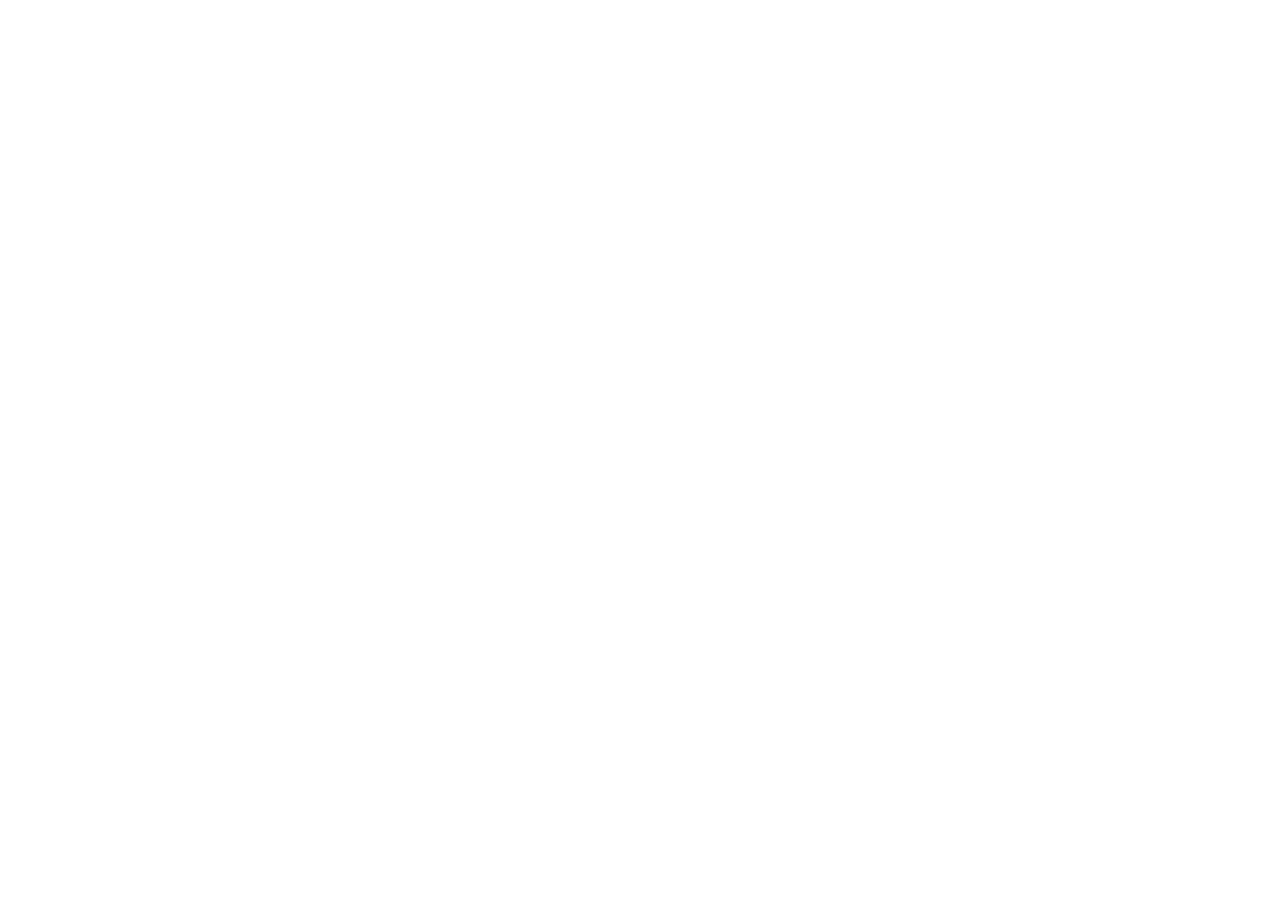
==== palestrantes/dia 1 - site/index.html @ 9892b75b "Atualização das páginas" ====
<!DOCTYPE html>
<html lang="pt-br">
<head>
    <meta charset="UTF-8">
    <meta name="viewport" content="width=device-width, initial-scale=1.0">
    <link rel="stylesheet" href="style.css">
    <link rel="shortcut icon" href="#" type="image/x-icon">
    <title>IFOS - Arduino Day</title>
</head>
<body>
    <header>

    </header>
    <footer>

    </footer>
</body>
</html>
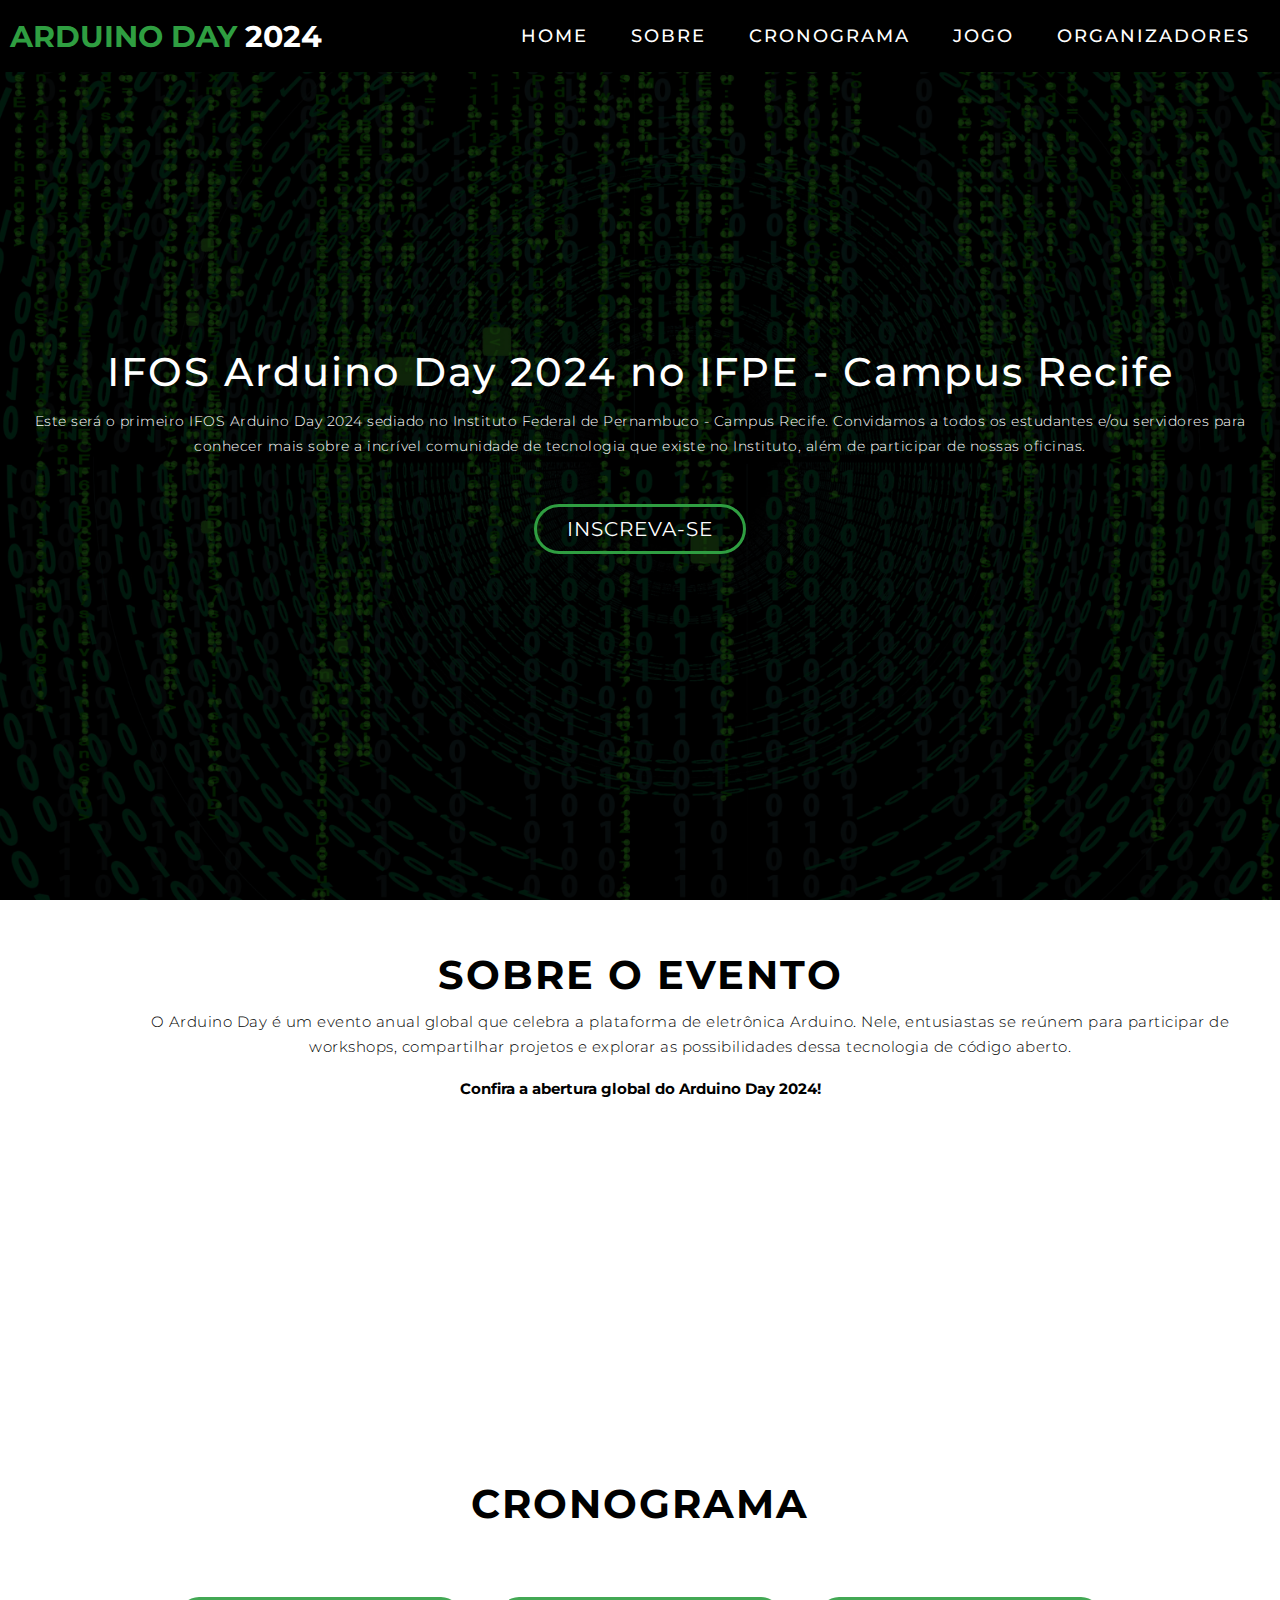
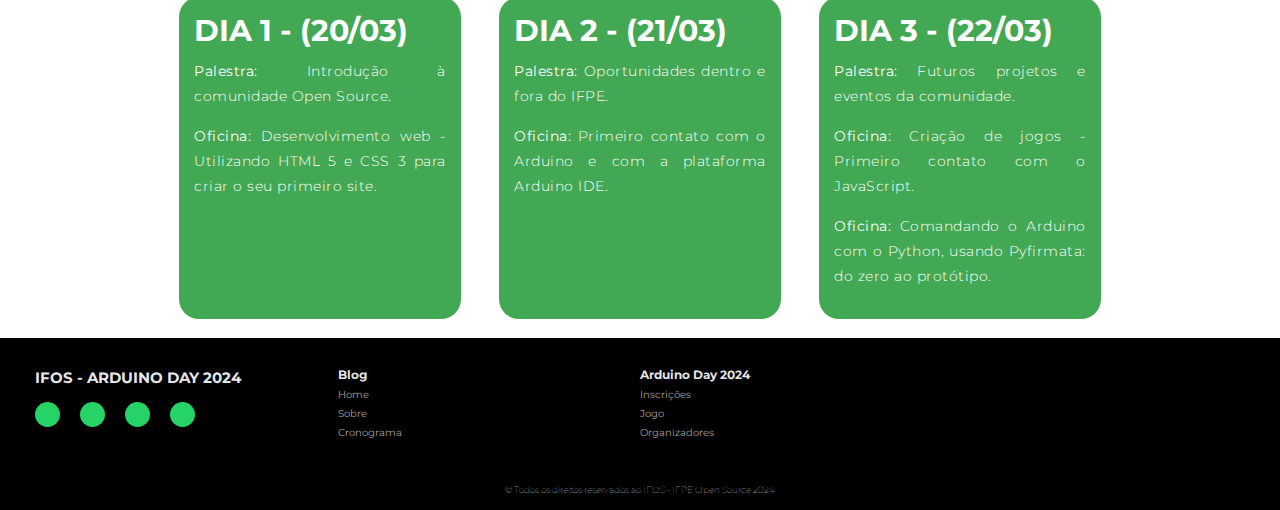
==== commit 3b290a95: "Finalizado" ====
--- a/palestrantes/dia 1 - site/index.html
+++ b/palestrantes/dia 1 - site/index.html
@@ -5,14 +5,110 @@
     <meta name="viewport" content="width=device-width, initial-scale=1.0">
     <link rel="stylesheet" href="style.css">
     <link rel="shortcut icon" href="#" type="image/x-icon">
+    <link rel="stylesheet" href="https://cdnjs.cloudflare.com/ajax/libs/font-awesome/6.4.2/css/all.min.css" integrity="sha512-z3gLpd7yknf1YoNbCzqRKc4qyor8gaKU1qmn+CShxbuBusANI9QpRohGBreCFkKxLhei6S9CQXFEbbKuqLg0DA==" crossorigin="anonymous" referrerpolicy="no-referrer"/>
     <title>IFOS - Arduino Day</title>
 </head>
 <body>
     <header>
+        <section id="header">
+            <div class="header container">
+              <div class="nav-bar">
+                <div class="brand">
+                  <a href="#home">
+                    <h1>Arduino Day <span>2024</span></h1>
+                  </a>
+                </div>
+                <div class="nav-list">
+                  <div class="hamburger">
+                    <div class="bar"></div>
+                  </div>
+                  <ul>
+                    <li><a href="#home" data-after="Home">Home</a></li>
+                    <li><a href="#about" data-after="About">Sobre</a></li>
+                    <li><a href="#cronograma" data-after="Cronograma">Cronograma</a></li>
+                    <li><a href="#" data-after="Game" target="_blank" rel="external">Jogo</a></li>
+                    <li><a href="organizadores/organizadores.html" data-after="Organizadores">Organizadores</a></li>
+                  </ul>
+                </div>
+              </div>
+            </div>
+          </section>
+    </header>
+    <section id="home">
+        <div class="home container">
+          <div class="text">
+            <h1>IFOS Arduino Day 2024 no IFPE - Campus Recife</h1><br>
+            <p>Este será o primeiro IFOS Arduino Day 2024 sediado no Instituto Federal de Pernambuco - Campus Recife. Convidamos a todos os estudantes e/ou servidores para conhecer mais sobre a incrível comunidade de tecnologia que existe no Instituto, além de participar de nossas oficinas.</p>
+            <div class="btn-container"><a href="https://www.even3.com.br/ifos-arduino-day-2024-do-ifpe-campus-recife-442954/" target="_blank" rel="external" type="button" class="btn">Inscreva-se</a></div>
+          </div>
+        </div>
+    </section>
+    <section id="about">
+        <div class="about-container">
+          <div class="about">
+            <h1 class="section-title">Sobre o evento</h1>
+            <div class="section-text">
+              <p>O Arduino Day é um evento anual global que celebra a plataforma de eletrônica Arduino. Nele, entusiastas se reúnem para participar de workshops, compartilhar projetos e explorar as possibilidades dessa tecnologia de código aberto.
+                <h2>Confira a abertura global do Arduino Day 2024!</h2><br>
+                <iframe width="560" height="315" src="https://www.youtube.com/embed/x_hJ4-JPsag?si=l4Gb4vFEp0PenpPS" title="YouTube video player" frameborder="0" allow="accelerometer; autoplay; clipboard-write; encrypted-media; gyroscope; picture-in-picture; web-share" allowfullscreen></iframe>
+            </div>
+          </div>
+        </div>
+      </section>
+    <section id="cronograma">
+        <div class="cronograma-container">
+          <div class="cronograma">
+            <h1 class="section-title">Cronograma</h1>
+          <div class="cronograma-bottom">
+            <div class="cronograma-item">
+              <h2>DIA 1 - (20/03)</h2>
+              <p><strong>Palestra:</strong> Introdução à comunidade Open Source.</p>
+              <p><strong>Oficina:</strong> Desenvolvimento web -  Utilizando HTML 5 e CSS 3 para criar o seu primeiro site.</p>
+            </div>
+            <div class="cronograma-item">
+              <h2>DIA 2 - (21/03)</h2>
+              <p><strong>Palestra:</strong> Oportunidades dentro e fora do IFPE.</p>
+              <p><strong>Oficina:</strong> Primeiro contato com o Arduino e com a plataforma Arduino IDE.</p>
+            </div>
+            <div class="cronograma-item">
+              <h2>DIA 3 - (22/03)</h2>
+              <p><strong>Palestra:</strong> Futuros projetos e eventos da comunidade.</p>
+              <p><strong>Oficina:</strong> Criação de jogos - Primeiro contato com o JavaScript.</p>
+              <p><strong>Oficina:</strong> Comandando o Arduino com o Python, usando Pyfirmata: do zero ao protótipo.</p>
+            </div>
+          </div>
+        </div>
+      </section>
+    <footer>
+        <div id="footer-content">
+            <div id="footer-contacts">
+                <h2>IFOS - ARDUINO DAY 2024</h2>
+                <div id="footer-social-media">
+                  <a href="https://www.instagram.com/ifpeopensource/" class="footer-link" id="instagram" target="_blank" rel="external"><i class="fa-brands fa-instagram"></i></a>
+                  <a href="https://www.linkedin.com/company/73069419/admin/feed/posts/" class="footer-link" id="linkedin" target="_blank" rel="external"><i class="fa-brands fa-linkedin"></i></a>
+                  <a href="https://github.com/ifpeopensource" class="footer-link" id="github" target="_blank" rel="external"><i class="fa-brands fa-github"></i></a>
+                  <a href="https://www.youtube.com/channel/UCohCITlP65oacWlymb_zDjA" class="footer-link" id="youtube" target="_blank" rel="external"><i class="fa-brands fa-youtube"></i></a> 
+                </div>
+            </div>
+            <ul class="footer-list">
+              <li><h3>Blog</h3>
+              <li><a href="#home" class="footer-link">Home</a>
+              <li><a href="#about" class="footer-link">Sobre</a>
+              <li><a href="#cronograma" class="footer-link">Cronograma</a>
+            </ul>
+            <ul class="footer-list">
+              <li><h3>Arduino Day 2024</h3>
+              <li><a href="https://www.even3.com.br/ifos-arduino-day-2024-do-ifpe-campus-recife-442954/" class="footer-link" target="_blank" rel="external">Inscrições</a>
+              <li><a href="#" class="footer-link" target="_blank" rel="external">Jogo</a>
+              <li><a href="organizadores/organizadores.html" class="footer-link">Organizadores</a>
+            </div>
+        </div>
+        <div id="footer-copyrighy">
+          &#169 Todos os direitos reservados ao IFOS - IFPE Open Source 2024
+        </div>
+      </footer>
+      <script src="#"></script>
+</body>
+</html>
 
-    </header>
-    <footer>
-
-    </footer>
-</body>
-</html>+ 
--- a/palestrantes/dia 1 - site/style.css
+++ b/palestrantes/dia 1 - site/style.css
@@ -0,0 +1,394 @@
+@import url('https://fonts.googleapis.com/css2?family=Montserrat:wght@300;400;500&display=swap');
+* {
+	padding: 0;
+	margin: 0;
+	box-sizing: border-box;
+}
+
+html {
+	font-size: 10px;
+	font-family: 'Montserrat', sans-serif;
+	scroll-behavior: smooth;
+}
+
+
+a {
+	text-decoration: none;
+}
+
+p {
+	color: white;
+	font-size: 1.4rem;
+	margin-bottom: 15px;
+	line-height: 2.5rem;
+	font-weight: 300;
+	letter-spacing: 0.05rem;
+    text-align: center;
+}
+
+.container {
+	min-height: 100vh;
+	width: 100%;
+	display: flex;
+	align-items: center;
+	justify-content: center;
+}
+
+.btn-container {
+	display: flex;
+	justify-content: center;
+	align-items: center;
+}
+
+.section-title {
+	font-size: 4rem;
+	color: black;
+	margin-bottom: 10px;
+	text-transform: uppercase;
+	letter-spacing: 0.2rem;
+	text-align: center;
+}
+
+.btn {
+	display: inline-block;
+	padding: 10px 30px;
+	color: white;
+	background-color: transparent;
+    border-radius: 30px;
+	border:solid #2F9E41;
+	font-size: 2rem;
+	text-transform: uppercase;
+	letter-spacing: 0.1rem;
+	margin-top: 30px;
+	transition: 0.3s ease;
+	transition-property: background-color, color;
+	
+}
+.btn:hover {
+	color: white;
+	background-color: #2F9E41;
+}
+
+.brand h1 {
+	font-size: 3rem;
+	text-transform: uppercase;
+	color: #2F9E41;
+}
+.brand h1 span {
+	color: white;
+}
+
+#header {
+	position: fixed;
+	z-index: 1000;
+	left: 0;
+	top: 0;
+	width: 100vw;
+	height: auto;
+}
+
+#header .header {
+	min-height: 8vh;
+	background-color: black;
+
+}
+
+#header .nav-bar {
+	display: flex;
+	align-items: center;
+	justify-content: space-between;
+	width: 100%;
+	height: 100%;
+	max-width: 1400px;
+	padding: 0 10px;
+}
+
+#header .nav-list ul {
+	list-style: none;
+	position: absolute;
+	background-color: black;
+	width: 100vw;
+	height: 100vh;
+	left: 100%;
+	top: 0;
+	display: flex;
+	flex-direction: column;
+	justify-content: center;
+	align-items: center;
+	z-index: 1;
+	overflow-x: hidden;
+	transition: 0.5s ease left;
+}
+#header .nav-list ul.active {
+	left: 0%;
+}
+#header .nav-list ul a {
+	font-size: 2.5rem;
+	font-weight: 500;
+	letter-spacing: 0.2rem;
+	text-decoration: none;
+	color: white;
+	text-transform: uppercase;
+	padding: 20px;
+	display: block;
+}
+
+#header .nav-list ul li:hover a::after {
+	transform: translate(-50%, -50%) scale(1);
+	letter-spacing: initial;
+}
+#header .nav-list ul li:hover a {
+	color:#2F9E41;
+}
+#header .hamburger {
+	height: 60px;
+	width: 60px;
+	display: inline-block;
+	border: 3px solid white;
+	border-radius: 50%;
+	position: relative;
+	display: flex;
+	align-items: center;
+	justify-content: center;
+	z-index: 100;
+	cursor: pointer;
+	transform: scale(0.8);
+	margin-right: 20px;
+}
+
+#header .hamburger .bar {
+	height: 2px;
+	width: 30px;
+	position: relative;
+	background-color: white;
+	z-index: -1;
+}
+#header .hamburger .bar::after,
+#header .hamburger .bar::before {
+	content: '';
+	position: absolute;
+	height: 100%;
+	width: 100%;
+	left: 0;
+	background-color: white;
+	transition: 0.3s ease;
+	transition-property: top, bottom;
+}
+#header .hamburger .bar::after {
+	top: 8px;
+}
+#header .hamburger .bar::before {
+	bottom: 8px;
+}
+#header .hamburger.active .bar::before {
+	bottom: 0;
+}
+#header .hamburger.active .bar::after {
+	top: 0;
+}
+
+#home {
+	background-image:url(midia/img/fundo.png);
+	background-size: cover;
+	background-position: top center;
+	position: relative;
+	z-index: 1;
+	align-items: center;
+}
+
+#home::after {
+	content: '';
+	position: absolute;
+	left: 0;
+	top: 0;
+	height: 100%;
+	width: 100%;
+	opacity: 0.7;
+	z-index: -1;
+}
+
+#home .text h1 {
+	font-weight: 500;
+    color: white;
+	letter-spacing: 0.2rem;
+	text-align: center;
+    font-size: 4rem;
+}
+
+#cronograma .cronograma-bottom {
+	display: flex;
+	align-items: stretch;
+	justify-content: center;
+	flex-wrap: row;
+	margin-top: 50px;
+}
+#cronograma .cronograma-item {
+	flex-basis: 80%;
+	display:flex;
+	align-items: flex-start;
+	justify-content: start;
+	flex-direction:column;
+	padding: 15px;
+	border-radius: 20px;
+	background-size: cover;
+	margin: 00px 5%;
+	position: relative;
+	z-index: 1;
+	overflow: hidden;
+}
+
+#cronograma .cronograma-item::after {
+	content: '';
+	position: absolute;
+	left: 0;
+	top: 0;
+	height: 100%;
+	width: 100%;
+	background-color: #2F9E41;
+	opacity: 0.9;
+	z-index: -1;
+}
+
+#cronograma .cronograma-item h2 {
+	font-size: 3rem;
+	color: white;
+	margin-bottom: 10px;
+	text-transform: uppercase;	
+}
+
+#cronograma .cronograma-item p {
+	color: white;
+    text-align: justify;
+}
+
+#about .about {
+	flex-direction: column;
+	text-align: center;
+	max-width: 1500px;
+	margin: 0 auto;
+	padding: 50px 30px;
+}
+
+#about .section-text p {
+	margin-bottom: 20px;
+	font-size: 1.5rem;
+    color: black;
+	padding-left: 100px;
+	text-align: center;
+}
+
+:root {
+	--color-neutral-0: #000000;
+	--color-neutral-10: #000000;
+	--color-neutral-30: #a8a29e;
+	--color-neutral-40: #f5f5f5f5;
+}
+
+footer  {
+	width: 100%;
+	color: var(--color-neutral-40);
+}
+
+.footer-link {
+	text-decoration: none;
+}
+
+#footer-content {
+	background-color: var(--color-neutral-10);
+	display: grid;
+	grid-template-columns: repeat(4, 1fr);
+	padding: 3rem 3.5rem;
+}
+
+#footer-contacts h2 {
+	margin-bottom: 0.75rem;
+}
+
+#footer-social-media {
+	display:flex;
+	gap: 2rem;
+	margin-top: 1.5rem;
+}
+
+#footer-social-media .footer-link {
+	display: flex;
+	align-items: center;
+	justify-content: center;
+	height: 2.5rem;
+	width: 2.5rem;
+	color: var(--color-neutral-40);
+	border-radius: 50%;
+	transition: all 0.4s;
+}
+#footer-social-media .footer-link i {
+	font-size: 1.25rem;
+    color: black;
+}
+
+.footer-list {
+	display: flex;
+	flex-direction: column;
+	gap: 0.6rem;
+	list-style: none;
+}
+
+.footer-img img {
+    width: 250px;
+    height: 150px;
+}
+
+.footer-list .footer-link {
+	color: var(--color-neutral-30);
+	transition: all 0.4s;
+}
+
+.footer-list .footer-link:hover {
+	color: #2F9E41;
+}
+
+#instagram {
+	background-color: #25d366;
+}
+
+#github {
+	background-color: #25d366;
+}
+#youtube {
+	background-color: #25d366;
+}
+#linkedin {
+	background-color: #25d366;
+}
+
+#footer-copyrighy{
+	display: flex;
+	justify-content: center;
+	background-color: var(--color-neutral-0);
+	font-size: 0.9rem;
+	padding: 1.5rem;
+	font-weight: 100;
+}
+
+@media only screen and (min-width: 1200px) {
+	
+	#header .hamburger {
+		display: none;
+	}
+	#header .nav-list ul {
+		position: initial;
+		display: block;
+		height: auto;
+		width: fit-content;
+		background-color: transparent;
+	}
+	#header .nav-list ul li {
+		display: inline-block;
+	}
+	#header .nav-list ul li a {
+		font-size: 1.8rem;
+	}
+	#cronograma .cronograma-bottom .cronograma-item {
+		flex-basis: 22%;
+		margin: 1.5%;
+	}
+}
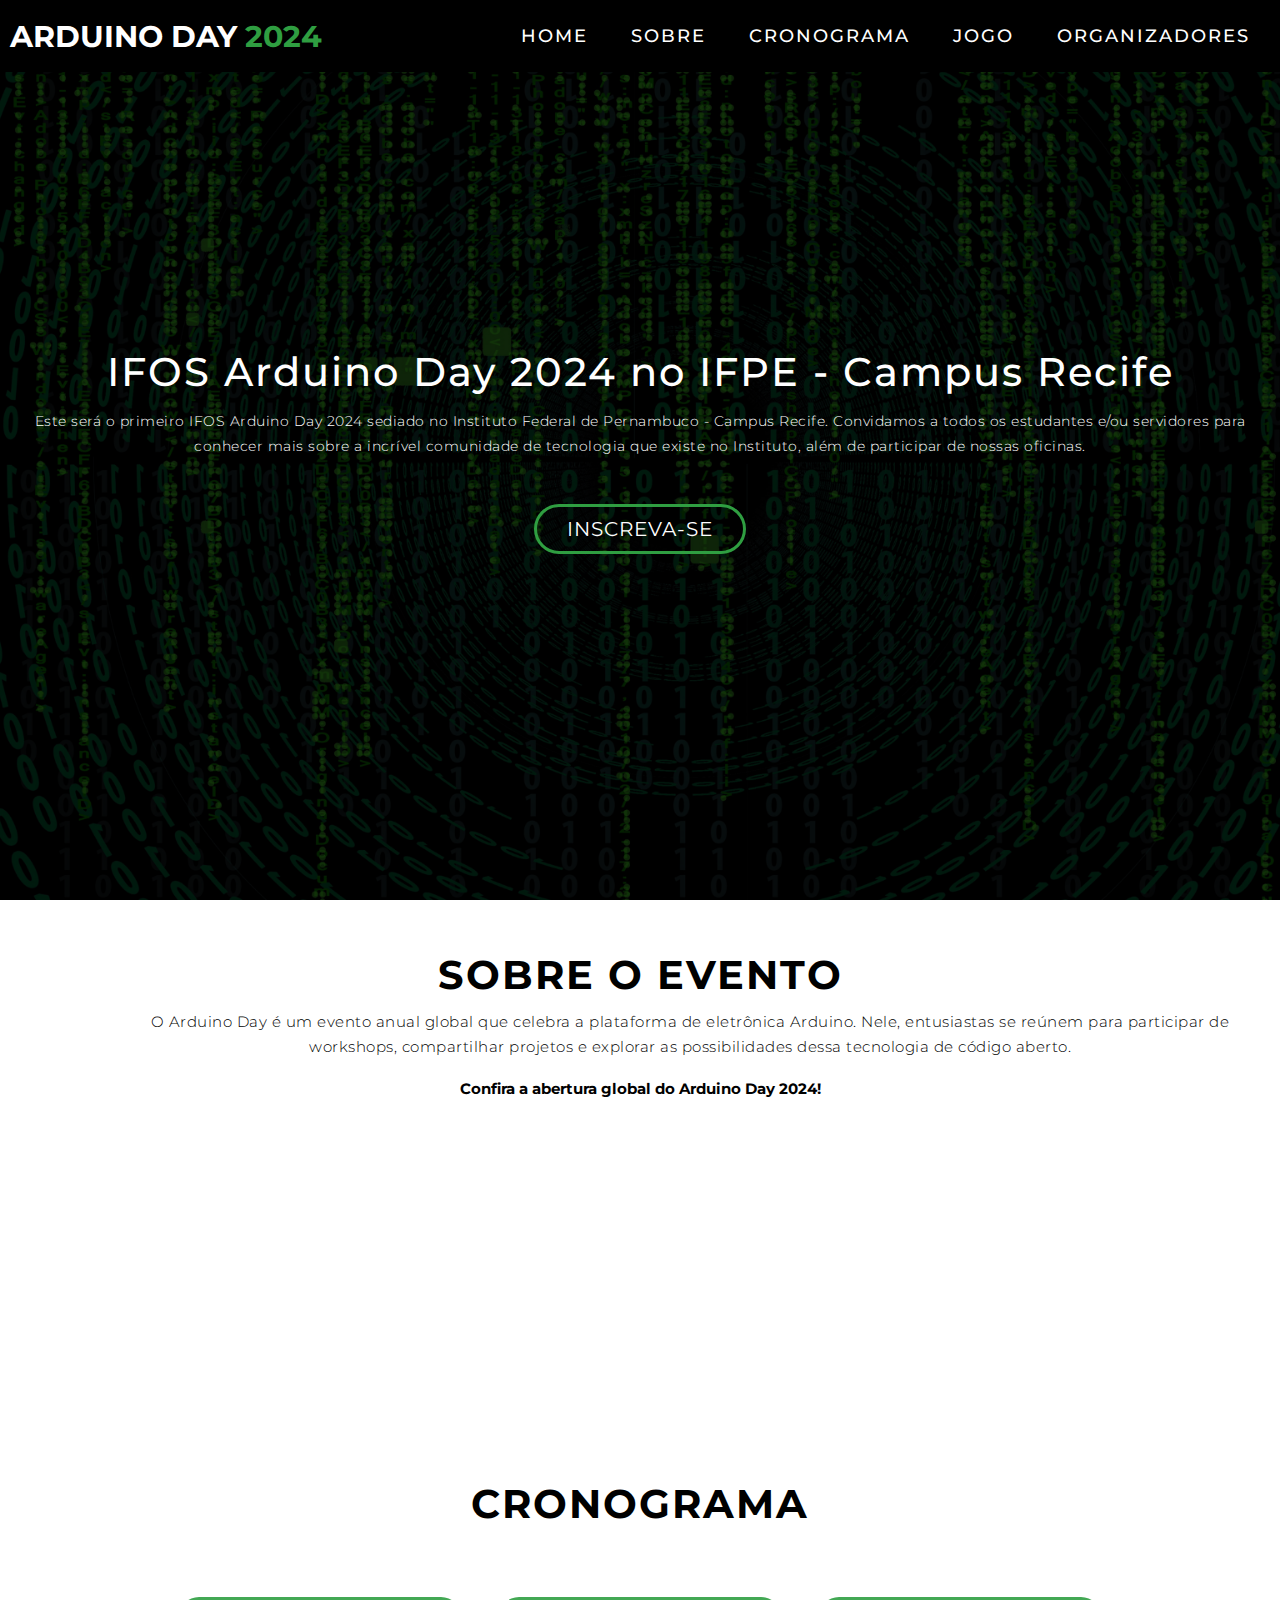
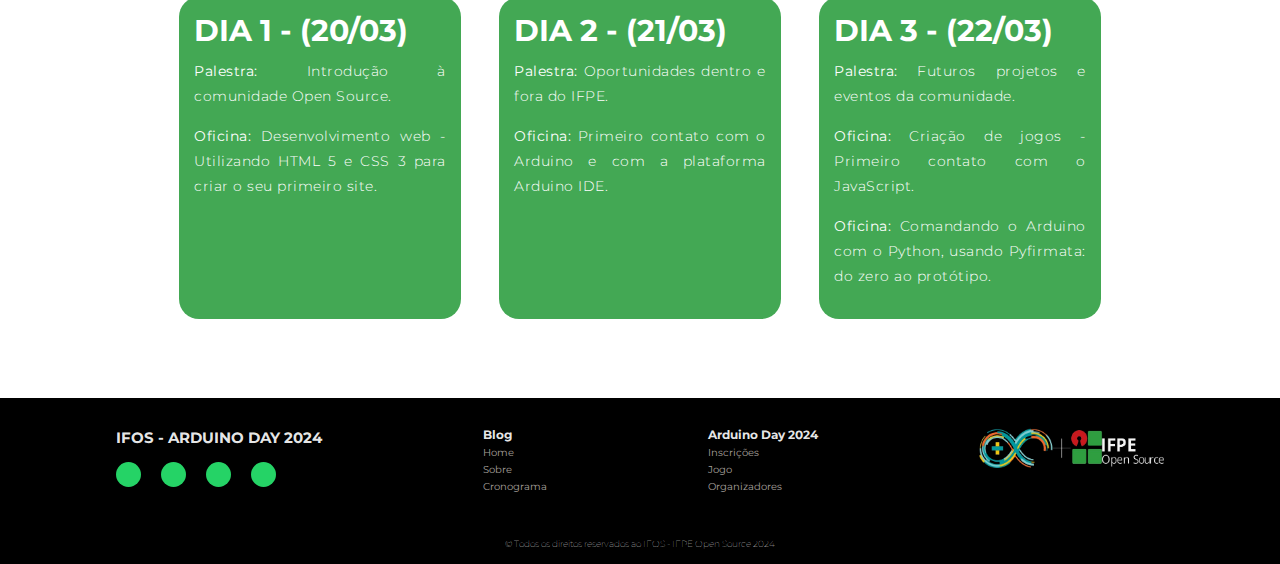
==== commit 8c16b40d: "Ajustes" ====
--- a/palestrantes/dia 1 - site/index.html
+++ b/palestrantes/dia 1 - site/index.html
@@ -4,7 +4,7 @@
     <meta charset="UTF-8">
     <meta name="viewport" content="width=device-width, initial-scale=1.0">
     <link rel="stylesheet" href="style.css">
-    <link rel="shortcut icon" href="#" type="image/x-icon">
+    <link rel="shortcut icon" href="midia/img/favicon.ico" type="image/x-icon">
     <link rel="stylesheet" href="https://cdnjs.cloudflare.com/ajax/libs/font-awesome/6.4.2/css/all.min.css" integrity="sha512-z3gLpd7yknf1YoNbCzqRKc4qyor8gaKU1qmn+CShxbuBusANI9QpRohGBreCFkKxLhei6S9CQXFEbbKuqLg0DA==" crossorigin="anonymous" referrerpolicy="no-referrer"/>
     <title>IFOS - Arduino Day</title>
 </head>
@@ -101,7 +101,11 @@
               <li><a href="https://www.even3.com.br/ifos-arduino-day-2024-do-ifpe-campus-recife-442954/" class="footer-link" target="_blank" rel="external">Inscrições</a>
               <li><a href="#" class="footer-link" target="_blank" rel="external">Jogo</a>
               <li><a href="organizadores/organizadores.html" class="footer-link">Organizadores</a>
-            </div>
+            </ul>
+            <ul class="footer-list">
+              <a href="index.html" target="_self"><img src="midia/img/logos.png" alt="logos"></a>
+            </ul>
+            </div> 
         </div>
         <div id="footer-copyrighy">
           &#169 Todos os direitos reservados ao IFOS - IFPE Open Source 2024
--- a/palestrantes/dia 1 - site/style.css
+++ b/palestrantes/dia 1 - site/style.css
@@ -66,16 +66,16 @@
 }
 .btn:hover {
 	color: white;
-	background-color: #2F9E41;
+	background-color: #2F9E41
 }
 
 .brand h1 {
 	font-size: 3rem;
 	text-transform: uppercase;
+	color: white;
+}
+.brand h1 span {
 	color: #2F9E41;
-}
-.brand h1 span {
-	color: white;
 }
 
 #header {
@@ -221,6 +221,7 @@
 	justify-content: center;
 	flex-wrap: row;
 	margin-top: 50px;
+	margin-bottom: 6rem;
 }
 #cronograma .cronograma-item {
 	flex-basis: 80%;
@@ -328,13 +329,8 @@
 .footer-list {
 	display: flex;
 	flex-direction: column;
-	gap: 0.6rem;
+	gap: 0.4rem;
 	list-style: none;
-}
-
-.footer-img img {
-    width: 250px;
-    height: 150px;
 }
 
 .footer-list .footer-link {
@@ -344,6 +340,16 @@
 
 .footer-list .footer-link:hover {
 	color: #2F9E41;
+}
+
+.footer-list img {
+	height: 40px;
+	width: 185px;
+}
+
+#footer-content {
+    display: flex;
+    justify-content:space-around;
 }
 
 #instagram {
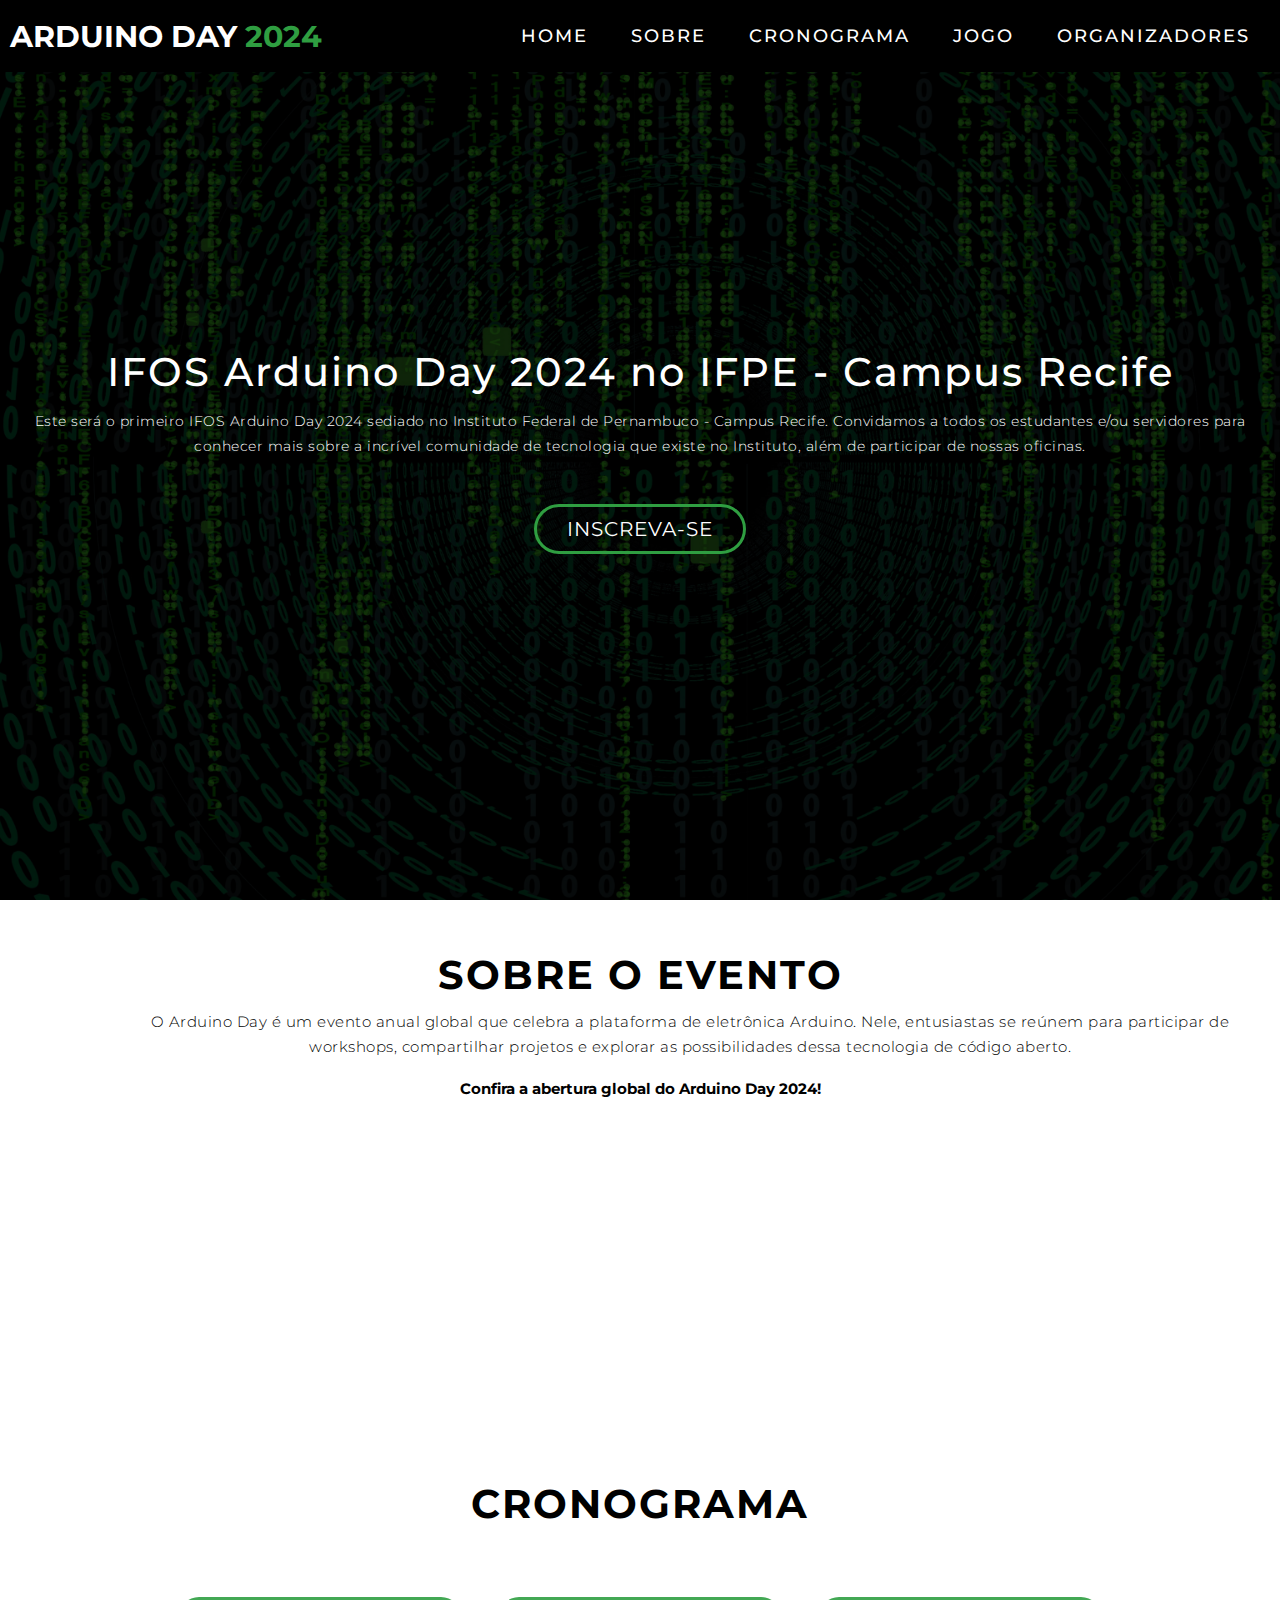
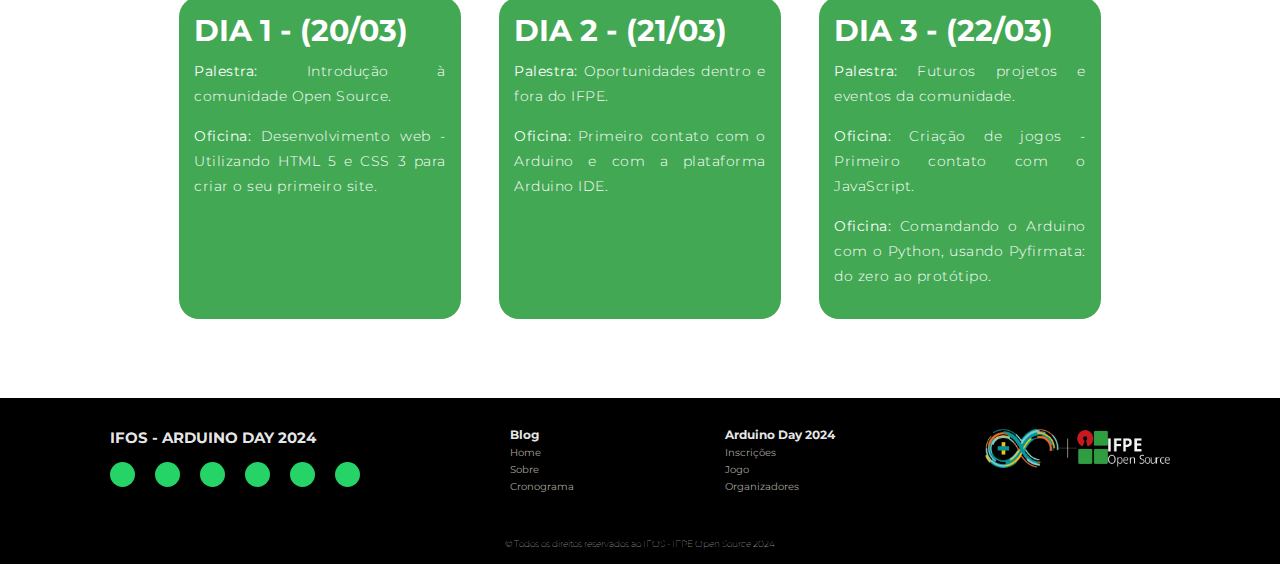
==== commit a888594a: "Atualização" ====
--- a/palestrantes/dia 1 - site/index.html
+++ b/palestrantes/dia 1 - site/index.html
@@ -4,7 +4,7 @@
     <meta charset="UTF-8">
     <meta name="viewport" content="width=device-width, initial-scale=1.0">
     <link rel="stylesheet" href="style.css">
-    <link rel="shortcut icon" href="midia/img/favicon.ico" type="image/x-icon">
+    <link rel="shortcut icon" href="img/favicon.ico" type="image/x-icon">
     <link rel="stylesheet" href="https://cdnjs.cloudflare.com/ajax/libs/font-awesome/6.4.2/css/all.min.css" integrity="sha512-z3gLpd7yknf1YoNbCzqRKc4qyor8gaKU1qmn+CShxbuBusANI9QpRohGBreCFkKxLhei6S9CQXFEbbKuqLg0DA==" crossorigin="anonymous" referrerpolicy="no-referrer"/>
     <title>IFOS - Arduino Day</title>
 </head>
@@ -88,6 +88,8 @@
                   <a href="https://www.linkedin.com/company/73069419/admin/feed/posts/" class="footer-link" id="linkedin" target="_blank" rel="external"><i class="fa-brands fa-linkedin"></i></a>
                   <a href="https://github.com/ifpeopensource" class="footer-link" id="github" target="_blank" rel="external"><i class="fa-brands fa-github"></i></a>
                   <a href="https://www.youtube.com/channel/UCohCITlP65oacWlymb_zDjA" class="footer-link" id="youtube" target="_blank" rel="external"><i class="fa-brands fa-youtube"></i></a> 
+                  <a href="https://www.ifpeopensource.com.br/" class="footer-link" id="youtube" target="_blank" rel="external"><i class="fa-brands fa-google"></i></a>
+                  <a href="https://discord.gg/BubXQPZvtp" class="footer-link" id="youtube" target="_blank" rel="external"><i class="fa-brands fa-discord"></i></a> 
                 </div>
             </div>
             <ul class="footer-list">
@@ -103,7 +105,7 @@
               <li><a href="organizadores/organizadores.html" class="footer-link">Organizadores</a>
             </ul>
             <ul class="footer-list">
-              <a href="index.html" target="_self"><img src="midia/img/logos.png" alt="logos"></a>
+              <a href="index.html" target="_self"><img src="img/logos.png" alt="logos"></a>
             </ul>
             </div> 
         </div>
--- a/palestrantes/dia 1 - site/style.css
+++ b/palestrantes/dia 1 - site/style.css
@@ -188,7 +188,7 @@
 }
 
 #home {
-	background-image:url(midia/img/fundo.png);
+	background-image:url(img/fundo.png);
 	background-size: cover;
 	background-position: top center;
 	position: relative;
